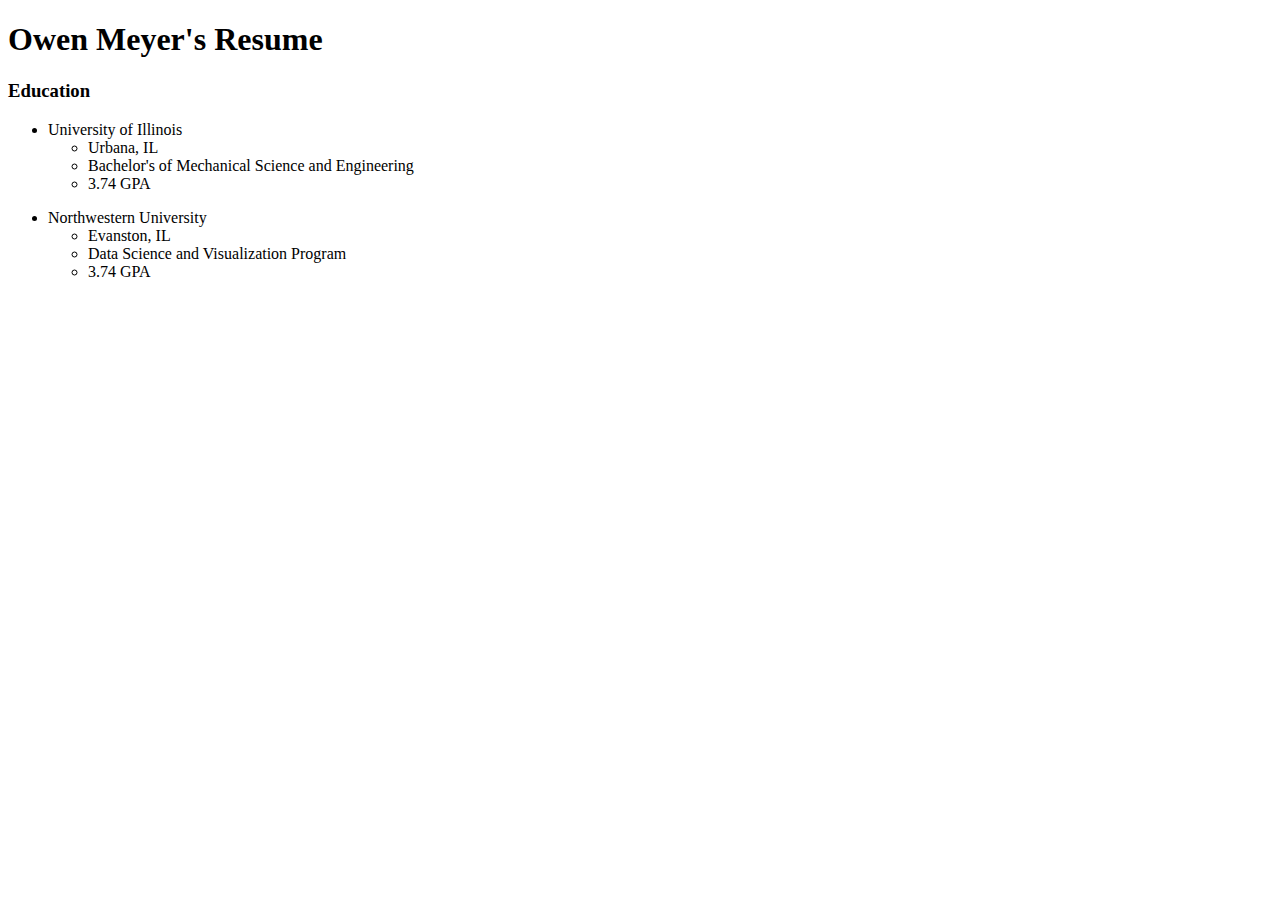
==== docs/index.html @ 0d99e24c "nested index.html in docs folder" ====
<!DOCTYPE html>
<html lang="en-us">
  <head>
    <meta charset="UTF-8">
    <title>HTML Bio</title>
  </head>

  <body>
    <h1>Owen Meyer's Resume</h1>
      <div>
      <h3>Education</h3>
      <ul>
        <li>University of Illinois</li>
        <ul>
          <li>Urbana, IL</li>
          <li>Bachelor's of Mechanical Science and Engineering</li>
          <li>3.74 GPA</li>
        </ul>
      </ul>
      <ul>
        <li>Northwestern University</li>
        <ul>
          <li>Evanston, IL</li>
          <li>Data Science and Visualization Program</li>
          <li>3.74 GPA</li>
        </ul>
      </ul>
    </div>
  </body>

</html>
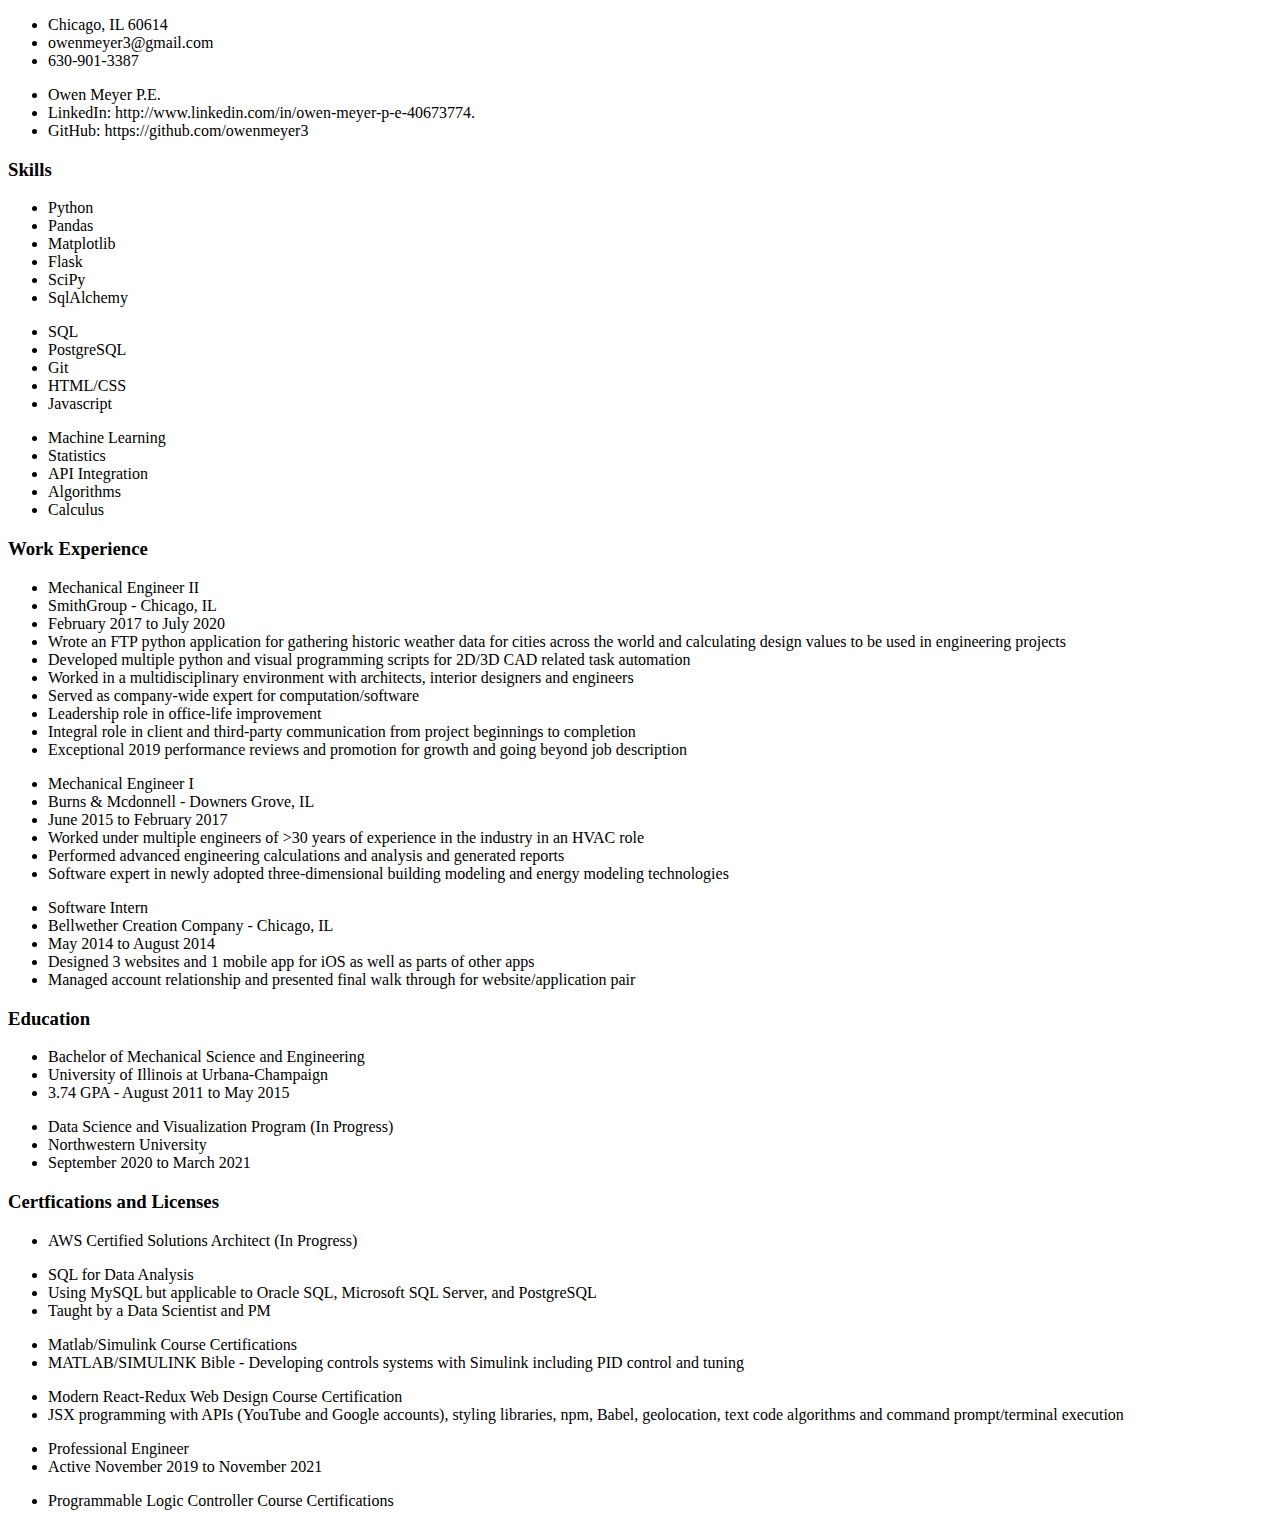
==== commit 38298f2e: "added resume info" ====
--- a/docs/index.html
+++ b/docs/index.html
@@ -1,31 +1,159 @@
 <!DOCTYPE html>
 <html lang="en-us">
+<!--Tab Title-->
   <head>
     <meta charset="UTF-8">
-    <title>HTML Bio</title>
+    <title>Owen Meyer's Resume</title>
   </head>
 
+<!--Header-->
   <body>
-    <h1>Owen Meyer's Resume</h1>
-      <div>
-      <h3>Education</h3>
+    <div class = "header">
       <ul>
-        <li>University of Illinois</li>
-        <ul>
-          <li>Urbana, IL</li>
-          <li>Bachelor's of Mechanical Science and Engineering</li>
-          <li>3.74 GPA</li>
-        </ul>
-      </ul>
-      <ul>
-        <li>Northwestern University</li>
-        <ul>
-          <li>Evanston, IL</li>
-          <li>Data Science and Visualization Program</li>
-          <li>3.74 GPA</li>
-        </ul>
+        <li>Chicago, IL 60614</li>
+        <li>owenmeyer3@gmail.com</li>
+        <li>630-901-3387</li>
       </ul>
     </div>
+
+<!--Name Block-->
+    <div class = "nameblock">
+      <ul>
+        <li>Owen Meyer P.E.</li>
+        <li>LinkedIn: http://www.linkedin.com/in/owen-meyer-p-e-40673774.</li>
+        <li>GitHub: https://github.com/owenmeyer3</li>
+      </ul>
+    </div>
+
+<!--Skills-->
+    <div class="skills">
+      <h3>Skills</h3>
+      <div class="skillcol">
+        <ul>
+          <li>Python</li>
+          <li>Pandas</li>
+          <li>Matplotlib</li>
+          <li>Flask</li>
+          <li>SciPy</li>
+          <li>SqlAlchemy</li>
+        </ul>
+      </div>
+      <div class="skillcol">
+        <ul>
+          <li>SQL</li>
+          <li>PostgreSQL</li>
+          <li>Git</li>
+          <li>HTML/CSS</li>
+          <li>Javascript</li>
+        </ul>
+      </div>
+      <div class="skillcol">
+        <ul>
+          <li>Machine Learning</li>
+          <li>Statistics</li>
+          <li>API Integration</li>
+          <li>Algorithms</li>
+          <li>Calculus</li>
+        </ul>
+      </div>
+    </div>
+
+<!--Work Experience-->
+    <div class="work-experience">
+      <div class="job">
+        <h3>Work Experience</h3>
+        <ul>
+          <li>Mechanical Engineer II</li>
+          <li>SmithGroup - Chicago, IL</li>
+          <li>February 2017 to July 2020</li>
+          <li>Wrote an FTP python application for gathering historic weather data for cities across the world and calculating design values to be used in engineering projects</li>
+          <li>Developed multiple python and visual programming scripts for 2D/3D CAD related task automation</li>
+          <li>Worked in a multidisciplinary environment with architects, interior designers and engineers</li>
+          <li>Served as company-wide expert for computation/software</li>
+          <li>Leadership role in office-life improvement</li>
+          <li>Integral role in client and third-party communication from project beginnings to completion</li>
+          <li>Exceptional 2019 performance reviews and promotion for growth and going beyond job description</li>
+        </ul>
+      </div>
+      <div class="job">
+        <ul>
+          <li>Mechanical Engineer I</li>
+          <li>Burns & Mcdonnell - Downers Grove, IL</li>
+          <li>June 2015 to February 2017</li>
+          <li>Worked under multiple engineers of >30 years of experience in the industry in an HVAC role</li>
+          <li>Performed advanced engineering calculations and analysis and generated reports</li>
+          <li>Software expert in newly adopted three-dimensional building modeling and energy modeling technologies</li>
+        </ul>
+      </div>
+      <div class="job">
+        <ul>
+          <li>Software Intern</li>
+          <li>Bellwether Creation Company - Chicago, IL</li>
+          <li>May 2014 to August 2014</li>
+          <li>Designed 3 websites and 1 mobile app for iOS as well as parts of other apps</li>
+          <li>Managed account relationship and presented final walk through for website/application pair</li>
+        </ul>
+      </div>
+    </div>
+
+<!--Education-->
+    <div class = "education">
+      <h3>Education</h3>
+      <div class="school">
+        <ul>
+          <li>Bachelor of Mechanical Science and Engineering</li>
+          <li>University of Illinois at Urbana-Champaign</li>
+          <li>3.74 GPA - August 2011 to May 2015</li>
+        </ul>
+      </div>
+      <div class="school"></div>
+        <ul>
+          <li>Data Science and Visualization Program (In Progress)</li>
+          <li>Northwestern University</li>
+          <li>September 2020 to March 2021</li>
+        </ul>
+      </div>
+    </div>
+    
+<!--Certifications and Licenses-->
+    <div class = "candl">
+      <h3>Certfications and Licenses</h3>
+      <div class="cert">
+        <ul>
+          <li>AWS Certified Solutions Architect (In Progress)</li>
+        </ul>
+      </div>
+      <div class="cert">
+        <ul>
+          <li>SQL for Data Analysis</li>
+          <li>Using MySQL but applicable to Oracle SQL, Microsoft SQL Server, and PostgreSQL</li>
+          <li>Taught by a Data Scientist and PM</li>
+        </ul>
+      </div>
+      <div class="cert">
+        <ul>
+          <li>Matlab/Simulink Course Certifications</li>
+          <li>MATLAB/SIMULINK Bible - Developing controls systems with Simulink including PID control and tuning</li>
+        </ul>
+      </div>
+      <div class="cert">
+        <ul>
+          <li>Modern React-Redux Web Design Course Certification</li>
+          <li>JSX programming with APIs (YouTube and Google accounts), styling libraries, npm, Babel, geolocation, text code algorithms and command prompt/terminal execution</li>
+        </ul>
+      </div>
+      <div class="cert">
+        <ul>
+          <li>Professional Engineer</li>
+          <li>Active November 2019 to November 2021</li>
+        </ul>
+      </div>
+      <div class="cert">
+        <ul>
+          <li>Programmable Logic Controller Course Certifications</li>
+        </ul>
+      </div>
+    </div>
+
   </body>
-
 </html>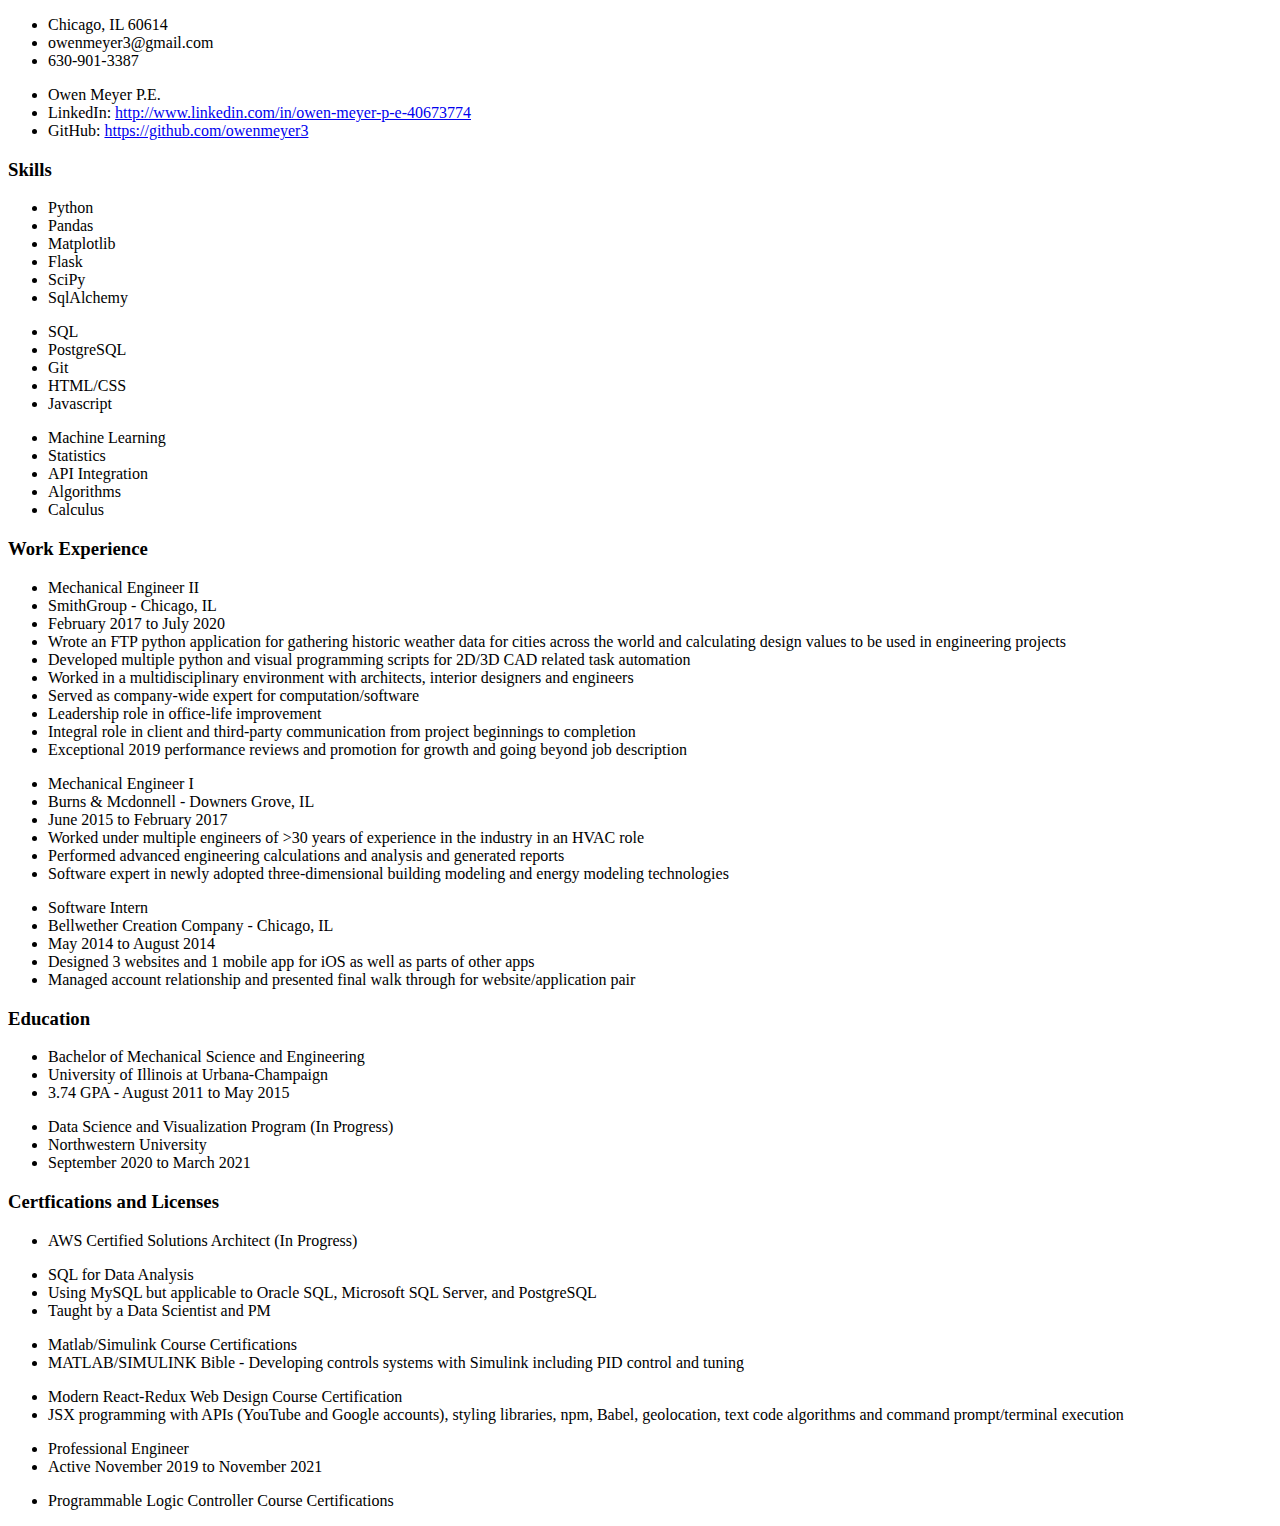
==== commit 2229e58f: "updated personal links" ====
--- a/docs/index.html
+++ b/docs/index.html
@@ -2,6 +2,7 @@
 <html lang="en-us">
 <!--Tab Title-->
   <head>
+    <link rel="stylesheet" href="style.css">
     <meta charset="UTF-8">
     <title>Owen Meyer's Resume</title>
   </head>
@@ -20,8 +21,8 @@
     <div class = "nameblock">
       <ul>
         <li>Owen Meyer P.E.</li>
-        <li>LinkedIn: http://www.linkedin.com/in/owen-meyer-p-e-40673774.</li>
-        <li>GitHub: https://github.com/owenmeyer3</li>
+        <li>LinkedIn: <a href="http://www.linkedin.com/in/owen-meyer-p-e-40673774" target="_blank">http://www.linkedin.com/in/owen-meyer-p-e-40673774</a></li>
+        <li>GitHub: <a href="https://github.com/owenmeyer3" target="_blank">https://github.com/owenmeyer3</a></li>
       </ul>
     </div>
 
@@ -114,7 +115,7 @@
         </ul>
       </div>
     </div>
-    
+
 <!--Certifications and Licenses-->
     <div class = "candl">
       <h3>Certfications and Licenses</h3>
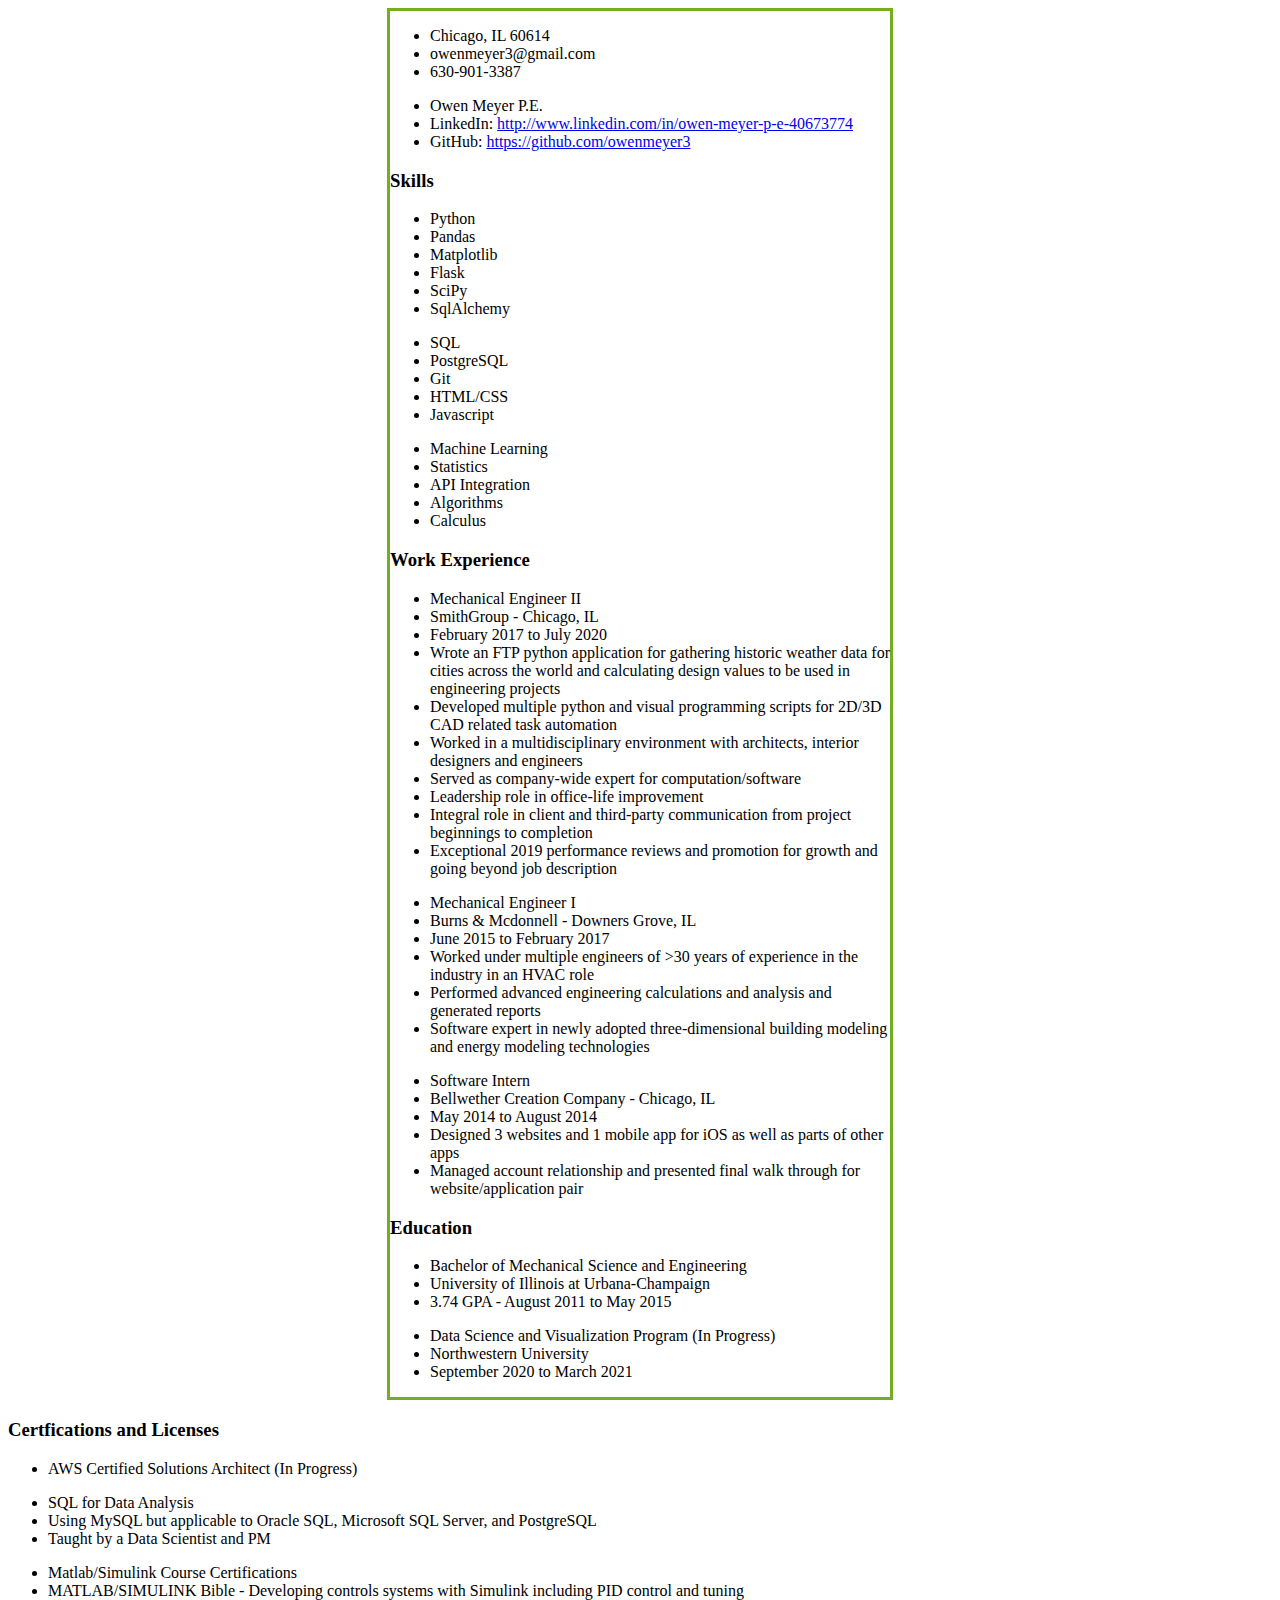
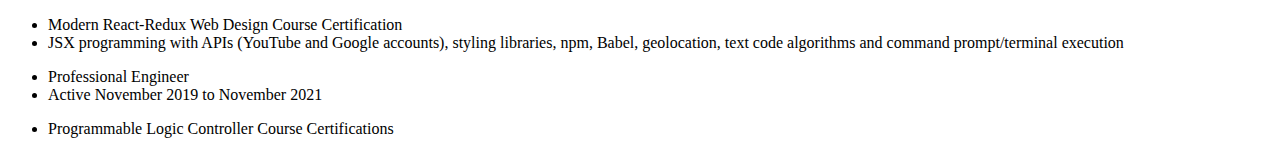
==== commit 16fc3c7c: "started css" ====
--- a/docs/index.html
+++ b/docs/index.html
@@ -6,155 +6,157 @@
     <meta charset="UTF-8">
     <title>Owen Meyer's Resume</title>
   </head>
-
-<!--Header-->
   <body>
-    <div class = "header">
-      <ul>
-        <li>Chicago, IL 60614</li>
-        <li>owenmeyer3@gmail.com</li>
-        <li>630-901-3387</li>
-      </ul>
-    </div>
-
-<!--Name Block-->
-    <div class = "nameblock">
-      <ul>
-        <li>Owen Meyer P.E.</li>
-        <li>LinkedIn: <a href="http://www.linkedin.com/in/owen-meyer-p-e-40673774" target="_blank">http://www.linkedin.com/in/owen-meyer-p-e-40673774</a></li>
-        <li>GitHub: <a href="https://github.com/owenmeyer3" target="_blank">https://github.com/owenmeyer3</a></li>
-      </ul>
-    </div>
-
-<!--Skills-->
-    <div class="skills">
-      <h3>Skills</h3>
-      <div class="skillcol">
+    <div class='resume'>
+      
+  <!--Header-->
+      <div class = "header">
         <ul>
-          <li>Python</li>
-          <li>Pandas</li>
-          <li>Matplotlib</li>
-          <li>Flask</li>
-          <li>SciPy</li>
-          <li>SqlAlchemy</li>
+          <li>Chicago, IL 60614</li>
+          <li>owenmeyer3@gmail.com</li>
+          <li>630-901-3387</li>
         </ul>
       </div>
-      <div class="skillcol">
+
+  <!--Name Block-->
+      <div class = "nameblock">
         <ul>
-          <li>SQL</li>
-          <li>PostgreSQL</li>
-          <li>Git</li>
-          <li>HTML/CSS</li>
-          <li>Javascript</li>
+          <li>Owen Meyer P.E.</li>
+          <li>LinkedIn: <a href="http://www.linkedin.com/in/owen-meyer-p-e-40673774" target="_blank">http://www.linkedin.com/in/owen-meyer-p-e-40673774</a></li>
+          <li>GitHub: <a href="https://github.com/owenmeyer3" target="_blank">https://github.com/owenmeyer3</a></li>
         </ul>
       </div>
-      <div class="skillcol">
-        <ul>
-          <li>Machine Learning</li>
-          <li>Statistics</li>
-          <li>API Integration</li>
-          <li>Algorithms</li>
-          <li>Calculus</li>
-        </ul>
+
+  <!--Skills-->
+      <div class="skills">
+        <h3>Skills</h3>
+        <div class="skillcol">
+          <ul>
+            <li>Python</li>
+            <li>Pandas</li>
+            <li>Matplotlib</li>
+            <li>Flask</li>
+            <li>SciPy</li>
+            <li>SqlAlchemy</li>
+          </ul>
+        </div>
+        <div class="skillcol">
+          <ul>
+            <li>SQL</li>
+            <li>PostgreSQL</li>
+            <li>Git</li>
+            <li>HTML/CSS</li>
+            <li>Javascript</li>
+          </ul>
+        </div>
+        <div class="skillcol">
+          <ul>
+            <li>Machine Learning</li>
+            <li>Statistics</li>
+            <li>API Integration</li>
+            <li>Algorithms</li>
+            <li>Calculus</li>
+          </ul>
+        </div>
       </div>
+
+  <!--Work Experience-->
+      <div class="work-experience">
+        <div class="job">
+          <h3>Work Experience</h3>
+          <ul>
+            <li>Mechanical Engineer II</li>
+            <li>SmithGroup - Chicago, IL</li>
+            <li>February 2017 to July 2020</li>
+            <li>Wrote an FTP python application for gathering historic weather data for cities across the world and calculating design values to be used in engineering projects</li>
+            <li>Developed multiple python and visual programming scripts for 2D/3D CAD related task automation</li>
+            <li>Worked in a multidisciplinary environment with architects, interior designers and engineers</li>
+            <li>Served as company-wide expert for computation/software</li>
+            <li>Leadership role in office-life improvement</li>
+            <li>Integral role in client and third-party communication from project beginnings to completion</li>
+            <li>Exceptional 2019 performance reviews and promotion for growth and going beyond job description</li>
+          </ul>
+        </div>
+        <div class="job">
+          <ul>
+            <li>Mechanical Engineer I</li>
+            <li>Burns & Mcdonnell - Downers Grove, IL</li>
+            <li>June 2015 to February 2017</li>
+            <li>Worked under multiple engineers of >30 years of experience in the industry in an HVAC role</li>
+            <li>Performed advanced engineering calculations and analysis and generated reports</li>
+            <li>Software expert in newly adopted three-dimensional building modeling and energy modeling technologies</li>
+          </ul>
+        </div>
+        <div class="job">
+          <ul>
+            <li>Software Intern</li>
+            <li>Bellwether Creation Company - Chicago, IL</li>
+            <li>May 2014 to August 2014</li>
+            <li>Designed 3 websites and 1 mobile app for iOS as well as parts of other apps</li>
+            <li>Managed account relationship and presented final walk through for website/application pair</li>
+          </ul>
+        </div>
+      </div>
+
+  <!--Education-->
+      <div class = "education">
+        <h3>Education</h3>
+        <div class="school">
+          <ul>
+            <li>Bachelor of Mechanical Science and Engineering</li>
+            <li>University of Illinois at Urbana-Champaign</li>
+            <li>3.74 GPA - August 2011 to May 2015</li>
+          </ul>
+        </div>
+        <div class="school"></div>
+          <ul>
+            <li>Data Science and Visualization Program (In Progress)</li>
+            <li>Northwestern University</li>
+            <li>September 2020 to March 2021</li>
+          </ul>
+        </div>
+      </div>
+
+  <!--Certifications and Licenses-->
+      <div class = "candl">
+        <h3>Certfications and Licenses</h3>
+        <div class="cert">
+          <ul>
+            <li>AWS Certified Solutions Architect (In Progress)</li>
+          </ul>
+        </div>
+        <div class="cert">
+          <ul>
+            <li>SQL for Data Analysis</li>
+            <li>Using MySQL but applicable to Oracle SQL, Microsoft SQL Server, and PostgreSQL</li>
+            <li>Taught by a Data Scientist and PM</li>
+          </ul>
+        </div>
+        <div class="cert">
+          <ul>
+            <li>Matlab/Simulink Course Certifications</li>
+            <li>MATLAB/SIMULINK Bible - Developing controls systems with Simulink including PID control and tuning</li>
+          </ul>
+        </div>
+        <div class="cert">
+          <ul>
+            <li>Modern React-Redux Web Design Course Certification</li>
+            <li>JSX programming with APIs (YouTube and Google accounts), styling libraries, npm, Babel, geolocation, text code algorithms and command prompt/terminal execution</li>
+          </ul>
+        </div>
+        <div class="cert">
+          <ul>
+            <li>Professional Engineer</li>
+            <li>Active November 2019 to November 2021</li>
+          </ul>
+        </div>
+        <div class="cert">
+          <ul>
+            <li>Programmable Logic Controller Course Certifications</li>
+          </ul>
+        </div>
+      </div>
+
     </div>
-
-<!--Work Experience-->
-    <div class="work-experience">
-      <div class="job">
-        <h3>Work Experience</h3>
-        <ul>
-          <li>Mechanical Engineer II</li>
-          <li>SmithGroup - Chicago, IL</li>
-          <li>February 2017 to July 2020</li>
-          <li>Wrote an FTP python application for gathering historic weather data for cities across the world and calculating design values to be used in engineering projects</li>
-          <li>Developed multiple python and visual programming scripts for 2D/3D CAD related task automation</li>
-          <li>Worked in a multidisciplinary environment with architects, interior designers and engineers</li>
-          <li>Served as company-wide expert for computation/software</li>
-          <li>Leadership role in office-life improvement</li>
-          <li>Integral role in client and third-party communication from project beginnings to completion</li>
-          <li>Exceptional 2019 performance reviews and promotion for growth and going beyond job description</li>
-        </ul>
-      </div>
-      <div class="job">
-        <ul>
-          <li>Mechanical Engineer I</li>
-          <li>Burns & Mcdonnell - Downers Grove, IL</li>
-          <li>June 2015 to February 2017</li>
-          <li>Worked under multiple engineers of >30 years of experience in the industry in an HVAC role</li>
-          <li>Performed advanced engineering calculations and analysis and generated reports</li>
-          <li>Software expert in newly adopted three-dimensional building modeling and energy modeling technologies</li>
-        </ul>
-      </div>
-      <div class="job">
-        <ul>
-          <li>Software Intern</li>
-          <li>Bellwether Creation Company - Chicago, IL</li>
-          <li>May 2014 to August 2014</li>
-          <li>Designed 3 websites and 1 mobile app for iOS as well as parts of other apps</li>
-          <li>Managed account relationship and presented final walk through for website/application pair</li>
-        </ul>
-      </div>
-    </div>
-
-<!--Education-->
-    <div class = "education">
-      <h3>Education</h3>
-      <div class="school">
-        <ul>
-          <li>Bachelor of Mechanical Science and Engineering</li>
-          <li>University of Illinois at Urbana-Champaign</li>
-          <li>3.74 GPA - August 2011 to May 2015</li>
-        </ul>
-      </div>
-      <div class="school"></div>
-        <ul>
-          <li>Data Science and Visualization Program (In Progress)</li>
-          <li>Northwestern University</li>
-          <li>September 2020 to March 2021</li>
-        </ul>
-      </div>
-    </div>
-
-<!--Certifications and Licenses-->
-    <div class = "candl">
-      <h3>Certfications and Licenses</h3>
-      <div class="cert">
-        <ul>
-          <li>AWS Certified Solutions Architect (In Progress)</li>
-        </ul>
-      </div>
-      <div class="cert">
-        <ul>
-          <li>SQL for Data Analysis</li>
-          <li>Using MySQL but applicable to Oracle SQL, Microsoft SQL Server, and PostgreSQL</li>
-          <li>Taught by a Data Scientist and PM</li>
-        </ul>
-      </div>
-      <div class="cert">
-        <ul>
-          <li>Matlab/Simulink Course Certifications</li>
-          <li>MATLAB/SIMULINK Bible - Developing controls systems with Simulink including PID control and tuning</li>
-        </ul>
-      </div>
-      <div class="cert">
-        <ul>
-          <li>Modern React-Redux Web Design Course Certification</li>
-          <li>JSX programming with APIs (YouTube and Google accounts), styling libraries, npm, Babel, geolocation, text code algorithms and command prompt/terminal execution</li>
-        </ul>
-      </div>
-      <div class="cert">
-        <ul>
-          <li>Professional Engineer</li>
-          <li>Active November 2019 to November 2021</li>
-        </ul>
-      </div>
-      <div class="cert">
-        <ul>
-          <li>Programmable Logic Controller Course Certifications</li>
-        </ul>
-      </div>
-    </div>
-
   </body>
 </html>--- a/docs/style.css
+++ b/docs/style.css
@@ -0,0 +1,5 @@
+.resume {
+    max-width: 500px;
+    margin: auto;
+    border: 3px solid #73AD21;
+  }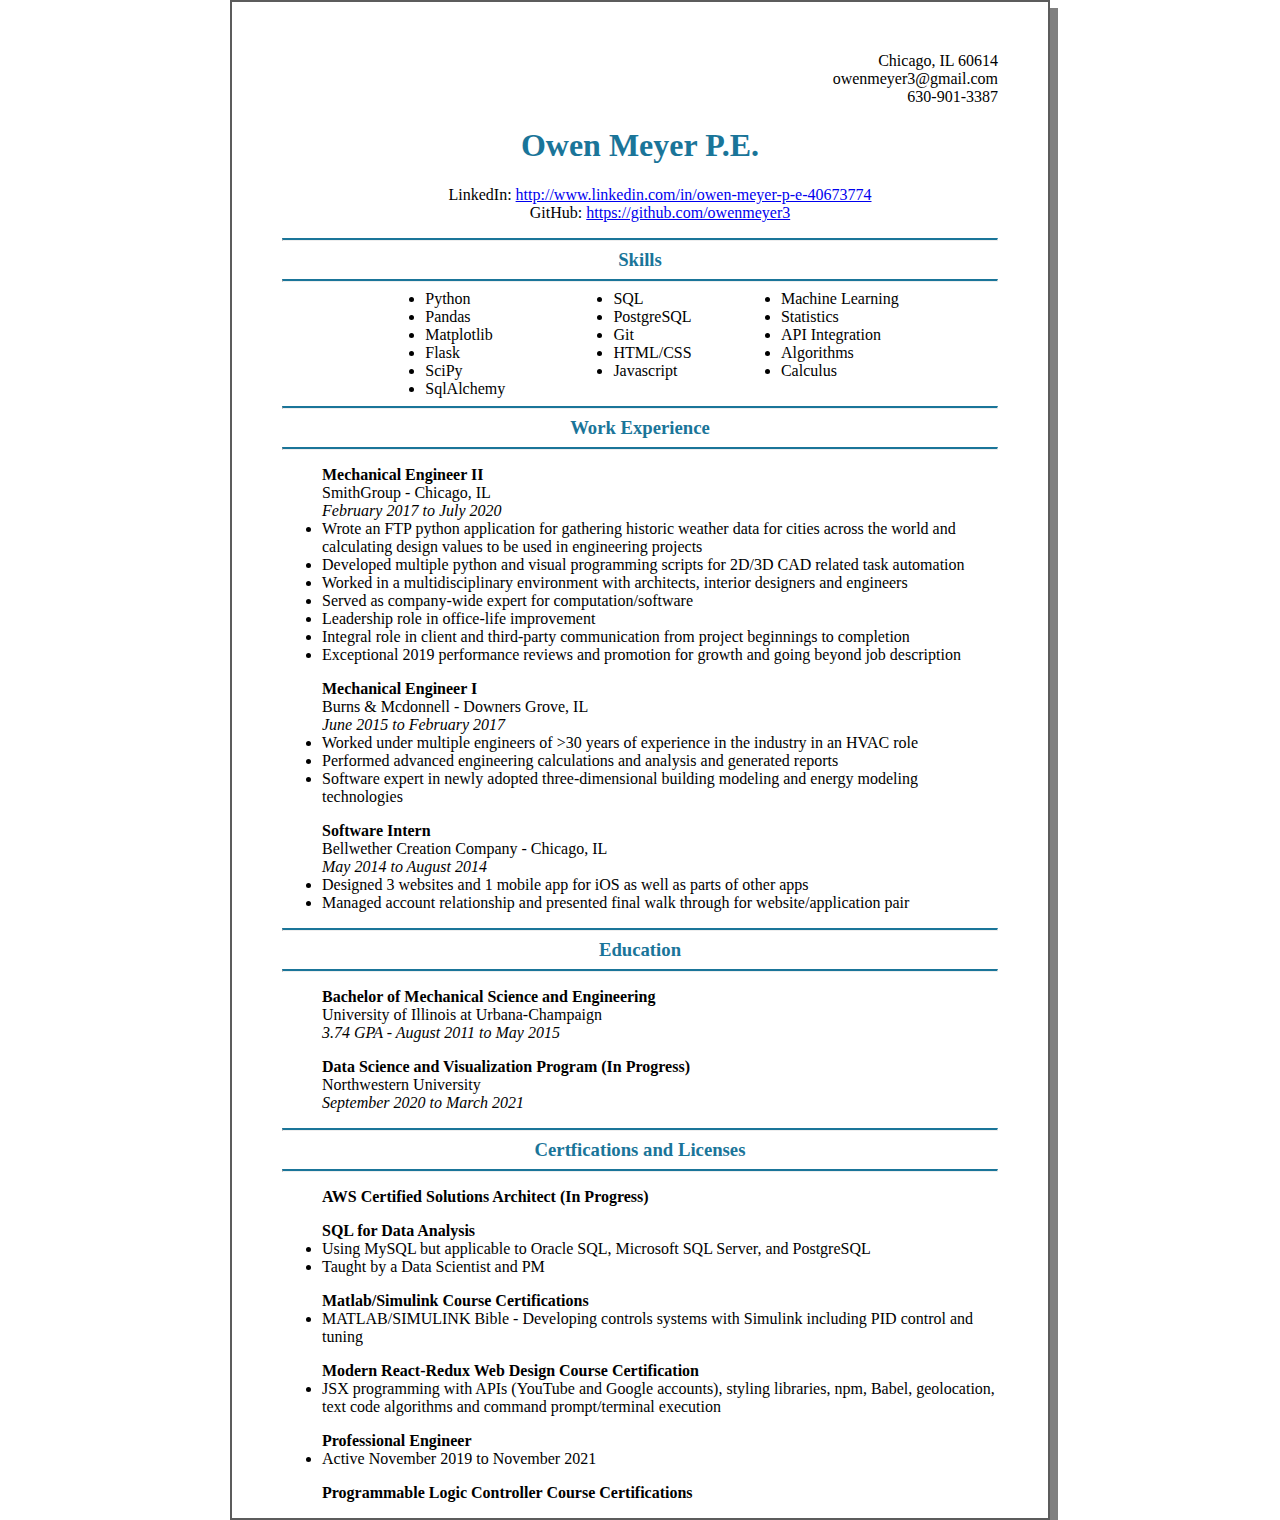
==== commit 4a97457e: "got css and html for resume to a presentable state" ====
--- a/docs/index.html
+++ b/docs/index.html
@@ -1,73 +1,82 @@
 <!DOCTYPE html>
 <html lang="en-us">
-<!--Tab Title-->
+  <!--Tab Title-->
   <head>
     <link rel="stylesheet" href="style.css">
     <meta charset="UTF-8">
     <title>Owen Meyer's Resume</title>
   </head>
   <body>
+
+    <!--Resume-->
     <div class='resume'>
-      
-  <!--Header-->
-      <div class = "header">
-        <ul>
-          <li>Chicago, IL 60614</li>
-          <li>owenmeyer3@gmail.com</li>
-          <li>630-901-3387</li>
+
+      <!--Header-->
+      <div class = "sectionblock" id="headerSection">
+        <ul class="headerItems">
+          <li class="headerItem">Chicago, IL 60614</li>
+          <li class="headerItem">owenmeyer3@gmail.com</li>
+          <li class="headerItem">630-901-3387</li>
         </ul>
       </div>
 
-  <!--Name Block-->
-      <div class = "nameblock">
-        <ul>
-          <li>Owen Meyer P.E.</li>
+      <!--Name Block-->
+      <div class = "sectionblock" id="nameSection">
+        <h1 id="myName">Owen Meyer P.E.</h1>
+        <ul class="nameItems">
           <li>LinkedIn: <a href="http://www.linkedin.com/in/owen-meyer-p-e-40673774" target="_blank">http://www.linkedin.com/in/owen-meyer-p-e-40673774</a></li>
           <li>GitHub: <a href="https://github.com/owenmeyer3" target="_blank">https://github.com/owenmeyer3</a></li>
         </ul>
       </div>
 
-  <!--Skills-->
-      <div class="skills">
-        <h3>Skills</h3>
-        <div class="skillcol">
-          <ul>
-            <li>Python</li>
-            <li>Pandas</li>
-            <li>Matplotlib</li>
-            <li>Flask</li>
-            <li>SciPy</li>
-            <li>SqlAlchemy</li>
-          </ul>
-        </div>
-        <div class="skillcol">
-          <ul>
-            <li>SQL</li>
-            <li>PostgreSQL</li>
-            <li>Git</li>
-            <li>HTML/CSS</li>
-            <li>Javascript</li>
-          </ul>
-        </div>
-        <div class="skillcol">
-          <ul>
-            <li>Machine Learning</li>
-            <li>Statistics</li>
-            <li>API Integration</li>
-            <li>Algorithms</li>
-            <li>Calculus</li>
-          </ul>
+      <!--Skills-->
+      
+      <div class="sectionblock">
+        <hr>
+        <h3 class="sectiontitle">Skills</h3>
+        <hr>
+        <div id="skillColContainer">
+          <div class="skillcol" id="skillCol1">
+            <ul class="skillList">
+              <li class="skill">Python</li>
+              <li class="skill">Pandas</li>
+              <li class="skill">Matplotlib</li>
+              <li class="skill">Flask</li>
+              <li class="skill">SciPy</li>
+              <li class="skill">SqlAlchemy</li>
+            </ul>
+          </div>
+          <div class="skillcol" id="skillCol2">
+            <ul class="skillList">
+              <li class="skill">SQL</li>
+              <li class="skill">PostgreSQL</li>
+              <li class="skill">Git</li>
+              <li class="skill">HTML/CSS</li>
+              <li class="skill">Javascript</li>
+            </ul>
+          </div>
+          <div class="skillcol" id="skillCol3">
+            <ul class="skillList">
+              <li class="skill">Machine Learning</li>
+              <li class="skill">Statistics</li>
+              <li class="skill">API Integration</li>
+              <li class="skill">Algorithms</li>
+              <li class="skill">Calculus</li>
+            </ul>
+          </div>
         </div>
       </div>
 
-  <!--Work Experience-->
-      <div class="work-experience">
+      <!--Work Experience-->
+      <div class="sectionblock">
         <div class="job">
-          <h3>Work Experience</h3>
+          <hr>
+          <h3 class="sectiontitle">Work Experience</h3>
+          <hr>
           <ul>
-            <li>Mechanical Engineer II</li>
-            <li>SmithGroup - Chicago, IL</li>
-            <li>February 2017 to July 2020</li>
+            <li class='workPosition'>Mechanical Engineer II</li>
+            <li class='workCompany'>SmithGroup - Chicago, IL</li>
+            <li class='workDate'>February 2017 to July 2020</li>
             <li>Wrote an FTP python application for gathering historic weather data for cities across the world and calculating design values to be used in engineering projects</li>
             <li>Developed multiple python and visual programming scripts for 2D/3D CAD related task automation</li>
             <li>Worked in a multidisciplinary environment with architects, interior designers and engineers</li>
@@ -79,9 +88,9 @@
         </div>
         <div class="job">
           <ul>
-            <li>Mechanical Engineer I</li>
-            <li>Burns & Mcdonnell - Downers Grove, IL</li>
-            <li>June 2015 to February 2017</li>
+            <li class='workPosition'>Mechanical Engineer I</li>
+            <li class='workCompany'>Burns & Mcdonnell - Downers Grove, IL</li>
+            <li class='workDate'>June 2015 to February 2017</li>
             <li>Worked under multiple engineers of >30 years of experience in the industry in an HVAC role</li>
             <li>Performed advanced engineering calculations and analysis and generated reports</li>
             <li>Software expert in newly adopted three-dimensional building modeling and energy modeling technologies</li>
@@ -89,70 +98,74 @@
         </div>
         <div class="job">
           <ul>
-            <li>Software Intern</li>
-            <li>Bellwether Creation Company - Chicago, IL</li>
-            <li>May 2014 to August 2014</li>
+            <li class='workPosition'>Software Intern</li>
+            <li class='workCompany'>Bellwether Creation Company - Chicago, IL</li>
+            <li class='workDate'>May 2014 to August 2014</li>
             <li>Designed 3 websites and 1 mobile app for iOS as well as parts of other apps</li>
             <li>Managed account relationship and presented final walk through for website/application pair</li>
           </ul>
         </div>
       </div>
 
-  <!--Education-->
-      <div class = "education">
-        <h3>Education</h3>
+      <!--Education-->
+      <div class = "sectionblock">
+        <hr>
+        <h3 class="sectiontitle">Education</h3>
+        <hr>
         <div class="school">
           <ul>
-            <li>Bachelor of Mechanical Science and Engineering</li>
-            <li>University of Illinois at Urbana-Champaign</li>
-            <li>3.74 GPA - August 2011 to May 2015</li>
+            <li class = "degreeName">Bachelor of Mechanical Science and Engineering</li>
+            <li class = "schoolName">University of Illinois at Urbana-Champaign</li>
+            <li class = "schoolInfo">3.74 GPA - August 2011 to May 2015</li>
           </ul>
         </div>
-        <div class="school"></div>
+        <div class="school">
           <ul>
-            <li>Data Science and Visualization Program (In Progress)</li>
-            <li>Northwestern University</li>
-            <li>September 2020 to March 2021</li>
+            <li class = "degreeName">Data Science and Visualization Program (In Progress)</li>
+            <li class = "schoolName">Northwestern University</li>
+            <li class = "schoolInfo">September 2020 to March 2021</li>
           </ul>
         </div>
       </div>
 
-  <!--Certifications and Licenses-->
-      <div class = "candl">
-        <h3>Certfications and Licenses</h3>
+      <!--Certifications and Licenses-->
+      <div class = "sectionblock">
+        <hr>
+        <h3 class="sectiontitle">Certfications and Licenses</h3>
+        <hr>
         <div class="cert">
           <ul>
-            <li>AWS Certified Solutions Architect (In Progress)</li>
+            <li class="certTitle">AWS Certified Solutions Architect (In Progress)</li>
           </ul>
         </div>
         <div class="cert">
           <ul>
-            <li>SQL for Data Analysis</li>
+            <li class="certTitle">SQL for Data Analysis</li>
             <li>Using MySQL but applicable to Oracle SQL, Microsoft SQL Server, and PostgreSQL</li>
             <li>Taught by a Data Scientist and PM</li>
           </ul>
         </div>
         <div class="cert">
           <ul>
-            <li>Matlab/Simulink Course Certifications</li>
+            <li class="certTitle">Matlab/Simulink Course Certifications</li>
             <li>MATLAB/SIMULINK Bible - Developing controls systems with Simulink including PID control and tuning</li>
           </ul>
         </div>
         <div class="cert">
           <ul>
-            <li>Modern React-Redux Web Design Course Certification</li>
+            <li class="certTitle">Modern React-Redux Web Design Course Certification</li>
             <li>JSX programming with APIs (YouTube and Google accounts), styling libraries, npm, Babel, geolocation, text code algorithms and command prompt/terminal execution</li>
           </ul>
         </div>
         <div class="cert">
           <ul>
-            <li>Professional Engineer</li>
+            <li class="certTitle">Professional Engineer</li>
             <li>Active November 2019 to November 2021</li>
           </ul>
         </div>
         <div class="cert">
           <ul>
-            <li>Programmable Logic Controller Course Certifications</li>
+            <li class="certTitle">Programmable Logic Controller Course Certifications</li>
           </ul>
         </div>
       </div>
--- a/docs/style.css
+++ b/docs/style.css
@@ -1,5 +1,125 @@
+body {
+    margin:0;
+    padding:0;
+}
+
+/* full resume */
 .resume {
-    max-width: 500px;
+    max-width: 816px;
+    min-width: 600px;
     margin: auto;
-    border: 3px solid #73AD21;
-  }+    border: 2px solid rgb(92, 92, 92);
+    box-shadow: 8px 8px grey;
+}
+
+/* general sections */
+.sectionblock {
+    margin-left: 50px;
+    margin-right: 50px;
+}
+.sectiontitle {
+    text-align: center;
+    margin-top: 0px;
+    margin-bottom: 0px;
+    color: rgb(26, 117, 153)
+}
+
+hr {
+    border-top: 2px solid rgb(26, 117, 153);
+}
+
+/* header */
+#headerSection {
+    margin-top: 50px;
+}
+.headerItems {
+    list-style-type: none;
+    text-align: right;
+}
+
+/* Name Block */
+#nameSection {
+    text-align: center;
+}
+.nameItems {
+    list-style-type: none;
+    
+}
+#myName {
+    font-size: 24pt;
+    color: rgb(26, 117, 153)
+}
+/* Skills */
+#skillColContainer {
+
+    margin: auto;
+    width: 80%;
+
+}
+.skillcol {
+    display: inline-block;
+    vertical-align: top;
+    width: 32%;
+}
+
+#skillcol1 {
+    position: relative;
+    float: left;
+}
+#skillcol2 {
+    position: relative;
+    float: center;
+}
+#skillcol3 {
+    position: relative;
+    float: left;
+}
+
+.skillList {
+    white-space: nowrap;
+    display: table;
+    margin:auto;
+}
+
+.skill {
+    float: left;
+    clear: left;
+}
+
+/* Work Experience */
+.workPosition {
+    font-size: 12pt;
+    list-style: none;
+    font-weight: bold; 
+}
+
+.workCompany {
+    font-size: 12pt;
+    list-style: none;
+}
+
+.workDate {
+    font-size: 12pt;
+    list-style: none;
+    font-style: italic;
+}
+/* Education */
+.degreeName {
+    list-style: none;
+    font-weight: bold;
+
+}
+.schoolName {
+    list-style: none;
+}
+.schoolInfo {
+    list-style: none;
+    font-style: italic;
+}
+/* Certifications and Licenses */
+.certTitle {
+    list-style: none;
+    font-weight: bold;
+}
+
+
